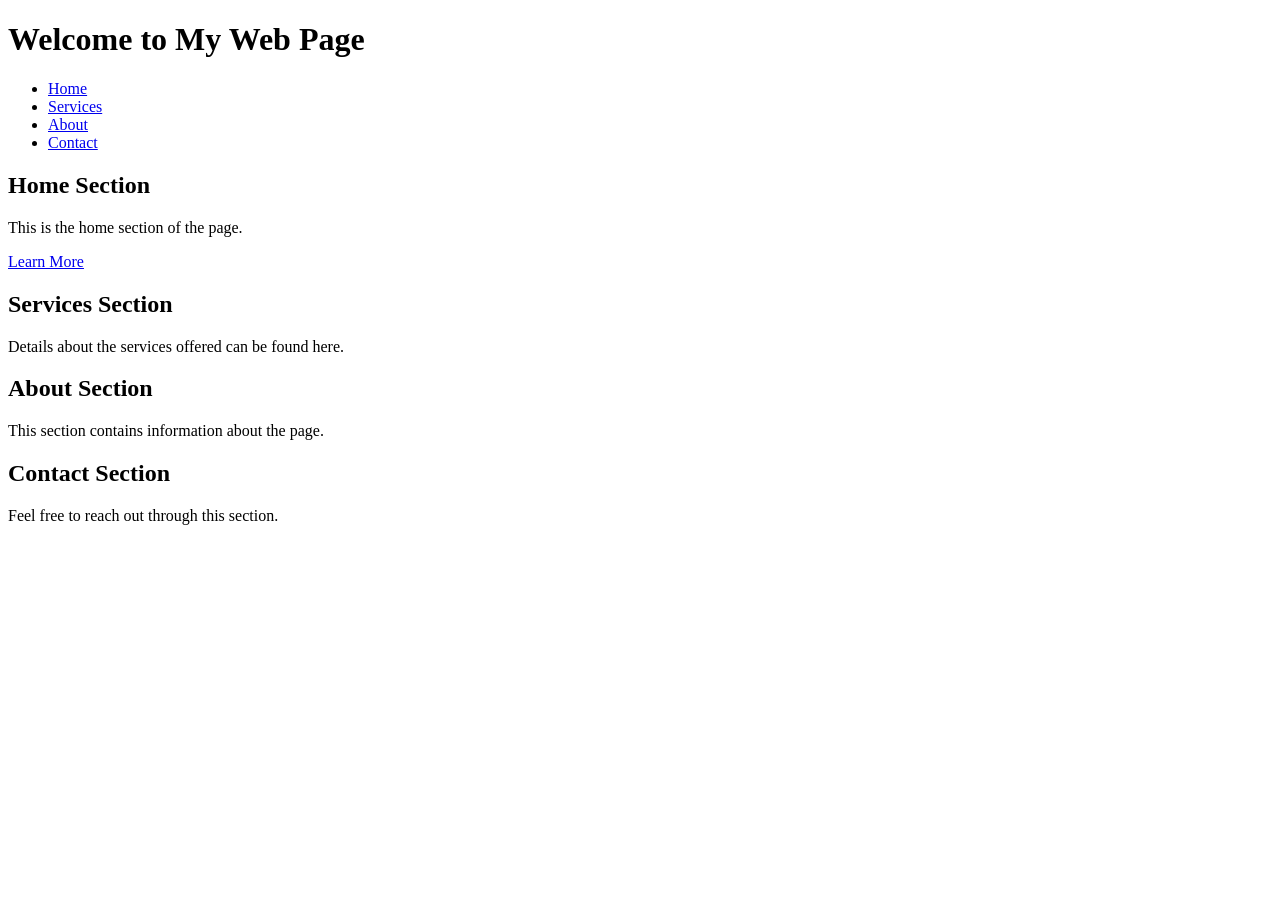
==== index.html @ fa32b3a5 "somethings brewing" ====
<!DOCTYPE html>
<html lang="en">
    <head>  
        <meta charset="UTF-8">
        <meta name="viewport" content="width=device-width, initial-scale=1.0">
        <title>My Web Page</title>
        <link rel="stylesheet" href="styles.css">
        <script src="script.js" defer></script>
    </head>
    <body>  
        <header>    
            <h1>Welcome to My Web Page</h1>
            <nav class="main-nav">
                <ul class="nav-list">
                    <li><a href="#home">Home</a></li>
                    <li><a href="#services">Services</a></li>
                    <li><a href="#about">About</a></li>
                    <li><a href="#contact">Contact</a></li>
                </ul>
            </nav>
        </header>
        <main>
            <section id="home">
                <h2>Home Section</h2>
                <p>This is the home section of the page.</p>
                <a href="#about" class="btn">Learn More</a>
            </section>
            <section id="services">
                <h2>Services Section</h2>
                <p>Details about the services offered can be found here.</p>
            <section id="about">
                <h2>About Section</h2>
                <p>This section contains information about the page.</p>
            </section>
            <section id="contact">
                <h2>Contact Section</h2>
                <p>Feel free to reach out through this section.</p>
            </section>
    </body>
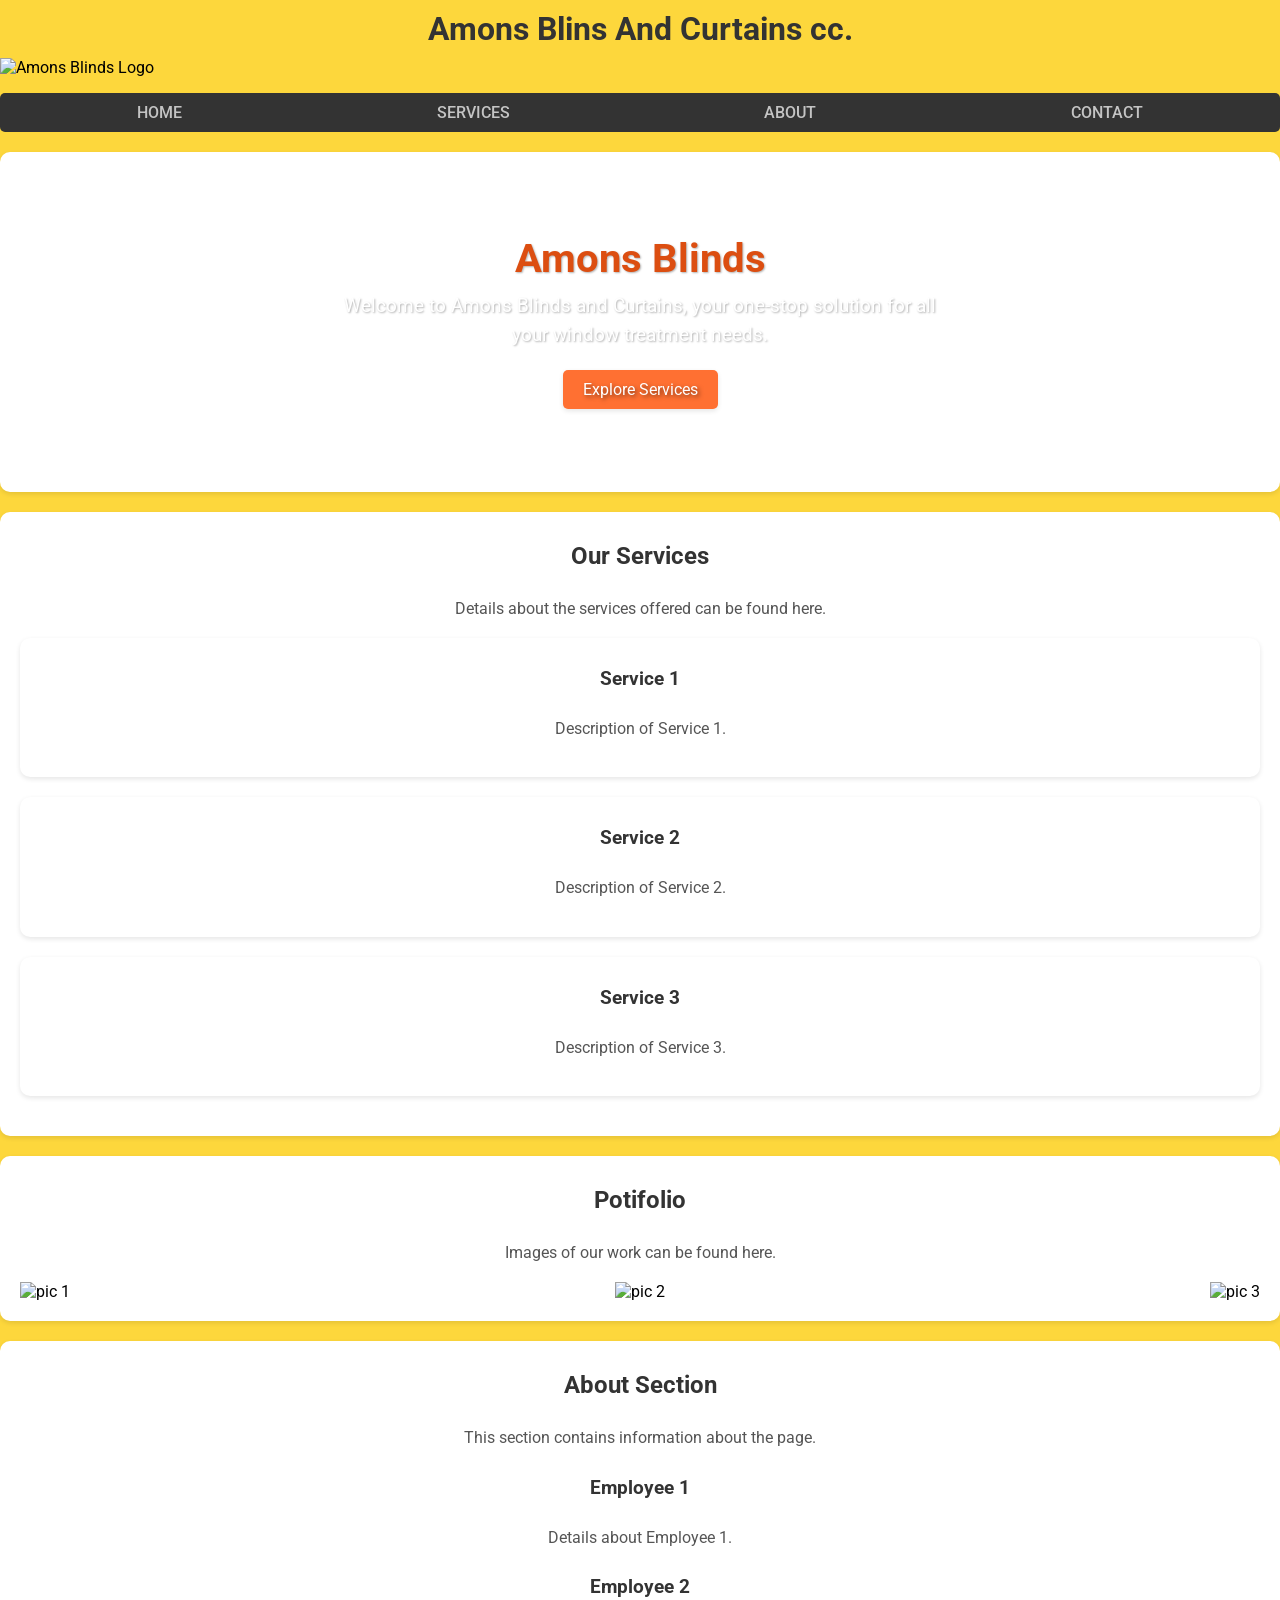
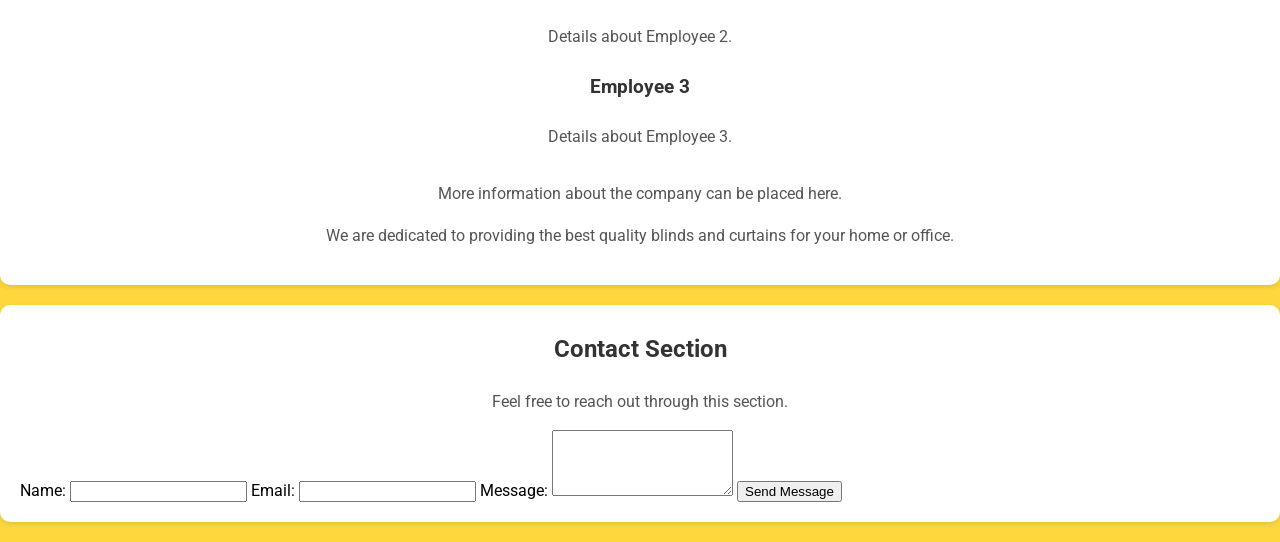
==== commit 664856da: "improv sesh" ====
--- a/index.html
+++ b/index.html
@@ -3,15 +3,19 @@
     <head>  
         <meta charset="UTF-8">
         <meta name="viewport" content="width=device-width, initial-scale=1.0">
-        <title>My Web Page</title>
+        <title>Amons Blinds and Curtains</title>
         <link rel="stylesheet" href="styles.css">
         <script src="script.js" defer></script>
     </head>
     <body>  
         <header>    
-            <h1>Welcome to My Web Page</h1>
+            <h1 class="logo-title">Amons Blins And Curtains cc.</h1>
+            <div class="logo">
+                <img src="logo.png" alt="Amons Blinds Logo" class="logo-image">
+            </div>
+
             <nav class="main-nav">
-                <ul class="nav-list">
+                <ul class="navbar">
                     <li><a href="#home">Home</a></li>
                     <li><a href="#services">Services</a></li>
                     <li><a href="#about">About</a></li>
@@ -21,19 +25,78 @@
         </header>
         <main>
             <section id="home">
-                <h2>Home Section</h2>
-                <p>This is the home section of the page.</p>
-                <a href="#about" class="btn">Learn More</a>
+                <div class="hero">
+                    <h2>Amons Blinds</h2>
+                    <p>Welcome to Amons Blinds and Curtains, your one-stop solution for all your window treatment needs.</p>
+                    <a href="#services" class="button">Explore Services</a>
+
+                </div>
             </section>
             <section id="services">
-                <h2>Services Section</h2>
+                <h2 class="title">Our Services</h2>
+
                 <p>Details about the services offered can be found here.</p>
+                <div class="service cards">
+                    <div class="card">
+                        <h3>Service 1</h3>
+                        <p>Description of Service 1.</p>
+                    </div>
+                    <div class="card">
+                        <h3>Service 2</h3>
+                        <p>Description of Service 2.</p>
+                    </div>
+                    <div class="card">
+                        <h3>Service 3</h3>
+                        <p>Description of Service 3.</p>
+                    </div>
+                </div>
+            </section>
+            <section id="gallery">
+                <h2>Potifolio</h2>
+                <p>Images of our work can be found here.</p>
+                <div class="gallery">
+                    <img src="image1.jpg" alt="pic 1">
+                    <img src="image2.jpg" alt="pic 2">
+                    <img src="image3.jpg" alt="pic 3">
+                </div>
+            </section>
             <section id="about">
                 <h2>About Section</h2>
                 <p>This section contains information about the page.</p>
+                <div class="employees">
+                    <div class="employee">
+                        <h3>Employee 1</h3>
+                        <p>Details about Employee 1.</p>
+                    </div>
+                    <div class="employee">
+                        <h3>Employee 2</h3>
+                        <p>Details about Employee 2.</p>
+                    </div>
+                    <div class="employee">
+                        <h3>Employee 3</h3>
+                        <p>Details about Employee 3.</p>
+                    </div>         
+                </div>
+                <div class="about-content">
+                    <p>More information about the company can be placed here.</p>
+                    <p>We are dedicated to providing the best quality blinds and curtains for your home or office.</p>
+                </div>
             </section>
             <section id="contact">
                 <h2>Contact Section</h2>
                 <p>Feel free to reach out through this section.</p>
+                <form class="contact-form">
+                    <label for="name">Name:</label>
+                    <input type="text" id="name" name="name" required>
+
+                    <label for="email">Email:</label>
+                    <input type="email" id="email" name="email" required>
+
+                    <label for="message">Message:</label>
+                    <textarea id="message" name="message" rows="4" required></textarea>
+
+                    <button type="submit">Send Message</button>
+                </form>
+                
             </section>
     </body>
--- a/styles.css
+++ b/styles.css
@@ -0,0 +1,148 @@
+@import url('https://fonts.googleapis.com/css2?family=Roboto:wght@400;700&display=swap');
+
+body {
+    font-family: 'Roboto', sans-serif;
+    margin: 0;
+    padding: 0;
+    background-color: #fdd73c;
+}
+
+p {
+    color: #555;
+    line-height: 1.6;
+    text-align: center;
+}
+h1, h2, h3 {
+    color: #333;
+    margin: 0;
+    padding: 10px 0;
+    text-align: center;
+}
+
+.container {
+    width: 80%;
+    margin: 0 auto;
+    padding: 20px;
+}
+.header {
+    background-color: #f0946c;
+    color: white;
+    padding: 20px 0;
+    text-align: center;
+}
+.navbar {
+    display: flex;
+    justify-content: space-around;
+    background-color: #333;
+    padding: 10px ;
+    border-radius: 5px;
+    list-style: none;
+}
+.navbar li {
+    margin: 0 15px;
+}
+.navbar a {
+    color: rgb(196, 196, 196);
+    text-decoration: none;
+    font-weight: 500;
+    text-transform: uppercase;
+}
+.navbar a:hover {
+    text-shadow: #ffffff 0px 0px 10px;
+    color: #fdd73c;
+}
+home {
+    background-color: #fdd73c;
+    padding: 20px;
+    border-radius: 10px;
+}
+.hero {
+    background-image: url('https://example.com/hero-image.jpg');
+    background-size: cover;
+    height: 300px;
+    display: flex;
+    flex-direction: column;
+    align-items: center;
+    justify-content: center;
+    color: white;
+    text-shadow: 2px 2px 4px rgba(0, 0, 0, 0.5);
+}
+section {
+    display: flex;
+    flex-direction: column;
+    margin: 20px 0;
+    padding: 20px;
+    background-color: #fff;
+    border-radius: 10px;
+    box-shadow: 0 2px 5px rgba(0, 0, 0, 0.1);
+}
+.hero h2 {
+    font-size: 2.5em;
+    color: #dc4e11;
+    text-align: center;
+    margin: 0;
+    padding: 0 20px;
+    text-shadow: 1px 1px 2px rgba(0, 0, 0, 0.3);
+}
+.hero p {
+    font-size: 1.2em;
+    color: #fff;
+    margin-top: 10px;
+    margin-bottom: 20px;
+    text-align: center;
+    width: auto;
+    max-width: 600px;
+    line-height: 1.5;
+    text-shadow: 1px 1px 2px rgba(0, 0, 0, 0.3);
+    padding: 0 20px;
+    
+
+}
+.hero a {
+    text-decoration: none;
+    background-color: #ff7032;
+    color: white;
+    border: none;
+    padding: 10px 20px;
+    border-radius: 5px;
+    cursor: pointer;
+    font-size: 1em;
+    box-shadow: 0 2px 5px rgba(0, 0, 0, 0.1);
+    
+    
+}
+.hero a:hover {
+    background-color: #ffffff;
+    box-shadow: 0 2px 5px rgba(0, 0, 0, 0.2);
+    transition: background-color 0.3s ease;
+}
+
+.services {
+    display: flex;
+    align-items: center;
+    text-align: center;
+    margin-bottom: 20px;
+}
+.service img {
+    width: 50px;
+    height: 50px;
+    margin-right: 20px;
+    border-radius: 50%;
+}
+.service h3 {
+    margin: 0;
+    color: #333;
+}
+.card {
+    background-color: #fff;
+    border-radius: 10px;
+    padding: 20px;
+    box-shadow: 0 2px 5px rgba(0, 0, 0, 0.1);
+    margin-bottom: 20px;
+    text-align: center;
+}
+.gallery {
+    display: flex;
+    flex-wrap: wrap;
+    justify-content: space-between;
+}
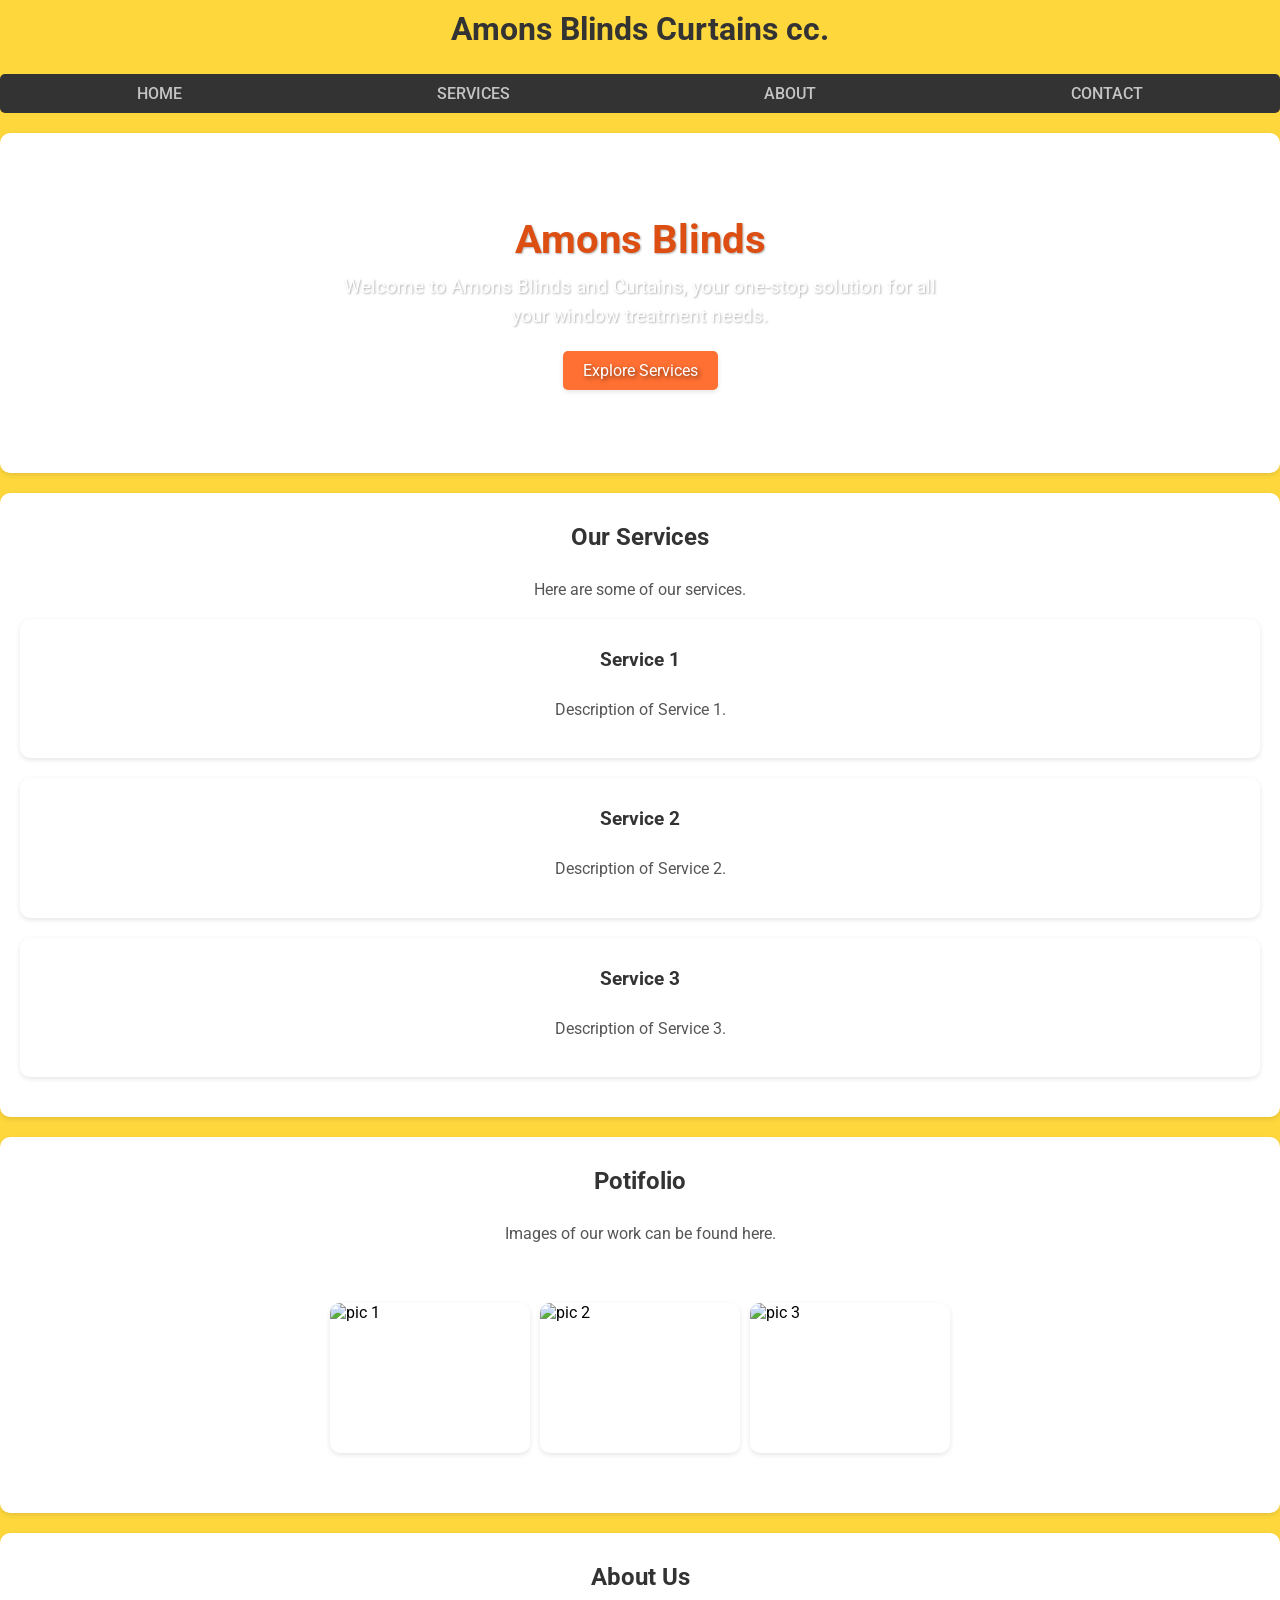
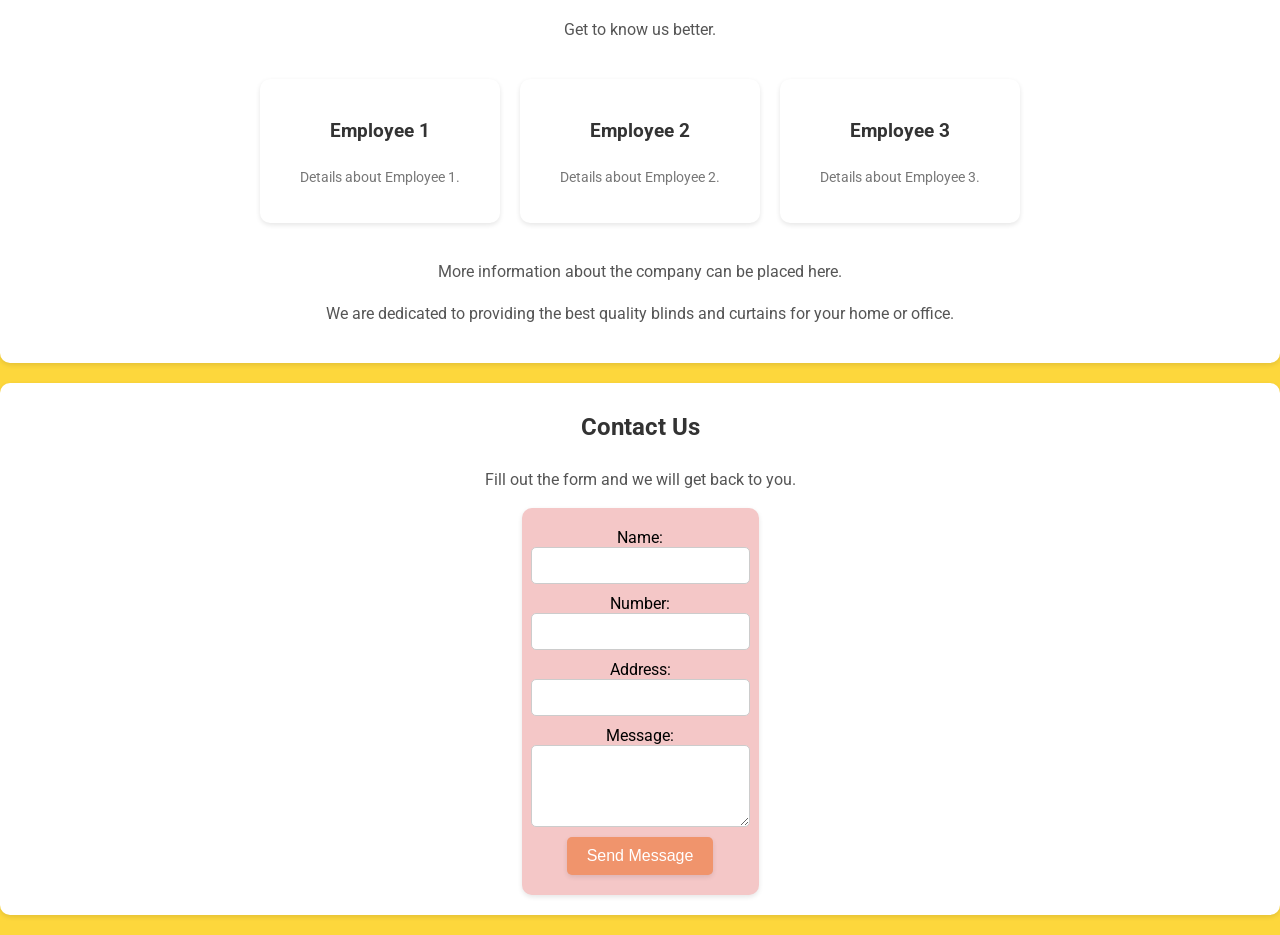
==== commit fb7f0bd7: "FIXED SOME THINGS" ====
--- a/index.html
+++ b/index.html
@@ -9,11 +9,7 @@
     </head>
     <body>  
         <header>    
-            <h1 class="logo-title">Amons Blins And Curtains cc.</h1>
-            <div class="logo">
-                <img src="logo.png" alt="Amons Blinds Logo" class="logo-image">
-            </div>
-
+            <h1 class="logo-title">Amons Blinds <span> Curtains cc.</span></h1>
             <nav class="main-nav">
                 <ul class="navbar">
                     <li><a href="#home">Home</a></li>
@@ -35,7 +31,7 @@
             <section id="services">
                 <h2 class="title">Our Services</h2>
 
-                <p>Details about the services offered can be found here.</p>
+                <p>Here are some of our services.</p>
                 <div class="service cards">
                     <div class="card">
                         <h3>Service 1</h3>
@@ -61,8 +57,8 @@
                 </div>
             </section>
             <section id="about">
-                <h2>About Section</h2>
-                <p>This section contains information about the page.</p>
+                <h2>About Us</h2>
+                <p>Get to know us better.</p>
                 <div class="employees">
                     <div class="employee">
                         <h3>Employee 1</h3>
@@ -83,20 +79,21 @@
                 </div>
             </section>
             <section id="contact">
-                <h2>Contact Section</h2>
-                <p>Feel free to reach out through this section.</p>
+                <h2>Contact Us</h2>
+                <p>Fill out the form and we will get back to you.</p>
                 <form class="contact-form">
                     <label for="name">Name:</label>
                     <input type="text" id="name" name="name" required>
 
-                    <label for="email">Email:</label>
-                    <input type="email" id="email" name="email" required>
-
+                    <label for="number">Number:</label>
+                    <input type="number" id="number" name="number" required>
+                    <label for="adress">Address:</label>
+                    <input type="text" id="adress" name="adress" required>
                     <label for="message">Message:</label>
                     <textarea id="message" name="message" rows="4" required></textarea>
 
                     <button type="submit">Send Message</button>
                 </form>
-                
+
             </section>
     </body>
--- a/styles.css
+++ b/styles.css
@@ -57,7 +57,6 @@
     border-radius: 10px;
 }
 .hero {
-    background-image: url('https://example.com/hero-image.jpg');
     background-size: cover;
     height: 300px;
     display: flex;
@@ -133,7 +132,7 @@
     margin: 0;
     color: #333;
 }
-.card {
+.card  {
     background-color: #fff;
     border-radius: 10px;
     padding: 20px;
@@ -141,8 +140,93 @@
     margin-bottom: 20px;
     text-align: center;
 }
+
 .gallery {
     display: flex;
     flex-wrap: wrap;
-    justify-content: space-between;
-}
+    justify-content: center;
+    gap: 10px;
+    margin: 20px 0;
+    padding: 20px;
+}
+.gallery img {
+    width: 200px;
+    height: 150px;
+    object-fit: cover;
+    border-radius: 10px;
+    box-shadow: 0 2px 5px rgba(0, 0, 0, 0.1);
+}
+.employees {
+    display: flex;
+    flex-wrap: nowrap;
+    justify-content: center;
+    gap: 20px;
+    margin: 20px 0;
+}
+.employee {
+    background-color: #fff;
+    border-radius: 10px;
+    padding: 20px;
+    box-shadow: 0 2px 5px rgba(0, 0, 0, 0.1);
+    text-align: center;
+    width: 200px;
+}
+.employee img {
+    width: 100px;
+    height: 100px;
+    border-radius: 50%;
+    margin-bottom: 10px;
+} 
+.employee h3 {
+    margin: 10px 0 5px;
+    color: #333;
+    font-size: 1.2em;
+
+}
+.employee p {
+    color: #777;
+    font-size: 0.9em;
+    text-align: center;
+}
+.employee p::hover {
+    color: #f0946c;
+    text-rendering: inherit;
+    transition: text-rendering 0.3s ease;
+    text-decoration: underline;
+}
+.contact-form {
+    display: flex;
+    flex-direction: column;
+    align-items: center;
+    max-width: 600px;
+    margin: 0 auto;
+    padding: 20px;
+    background-color: #f4c7c7;
+    border-radius: 10px;
+    box-shadow: 0 2px 5px rgba(0, 0, 0, 0.1);
+
+}
+.contact-form input,
+.contact-form textarea {
+    width: 100%;
+    padding: 10px;
+    margin-bottom: 10px;
+    border: 1px solid #ccc;
+    border-radius: 5px;
+}
+.contact-form button {
+    background-color: #f0946c;
+    color: white;
+    border: none;
+    padding: 10px 20px;
+    border-radius: 5px;
+    cursor: pointer;
+    font-size: 1em;
+    box-shadow: 0 2px 5px rgba(0, 0, 0, 0.1);
+
+}
+.contact-form button:hover{
+    background-color: #ffffff;
+    transition: background-color 0.3s ease;
+    align-self: center;
+}
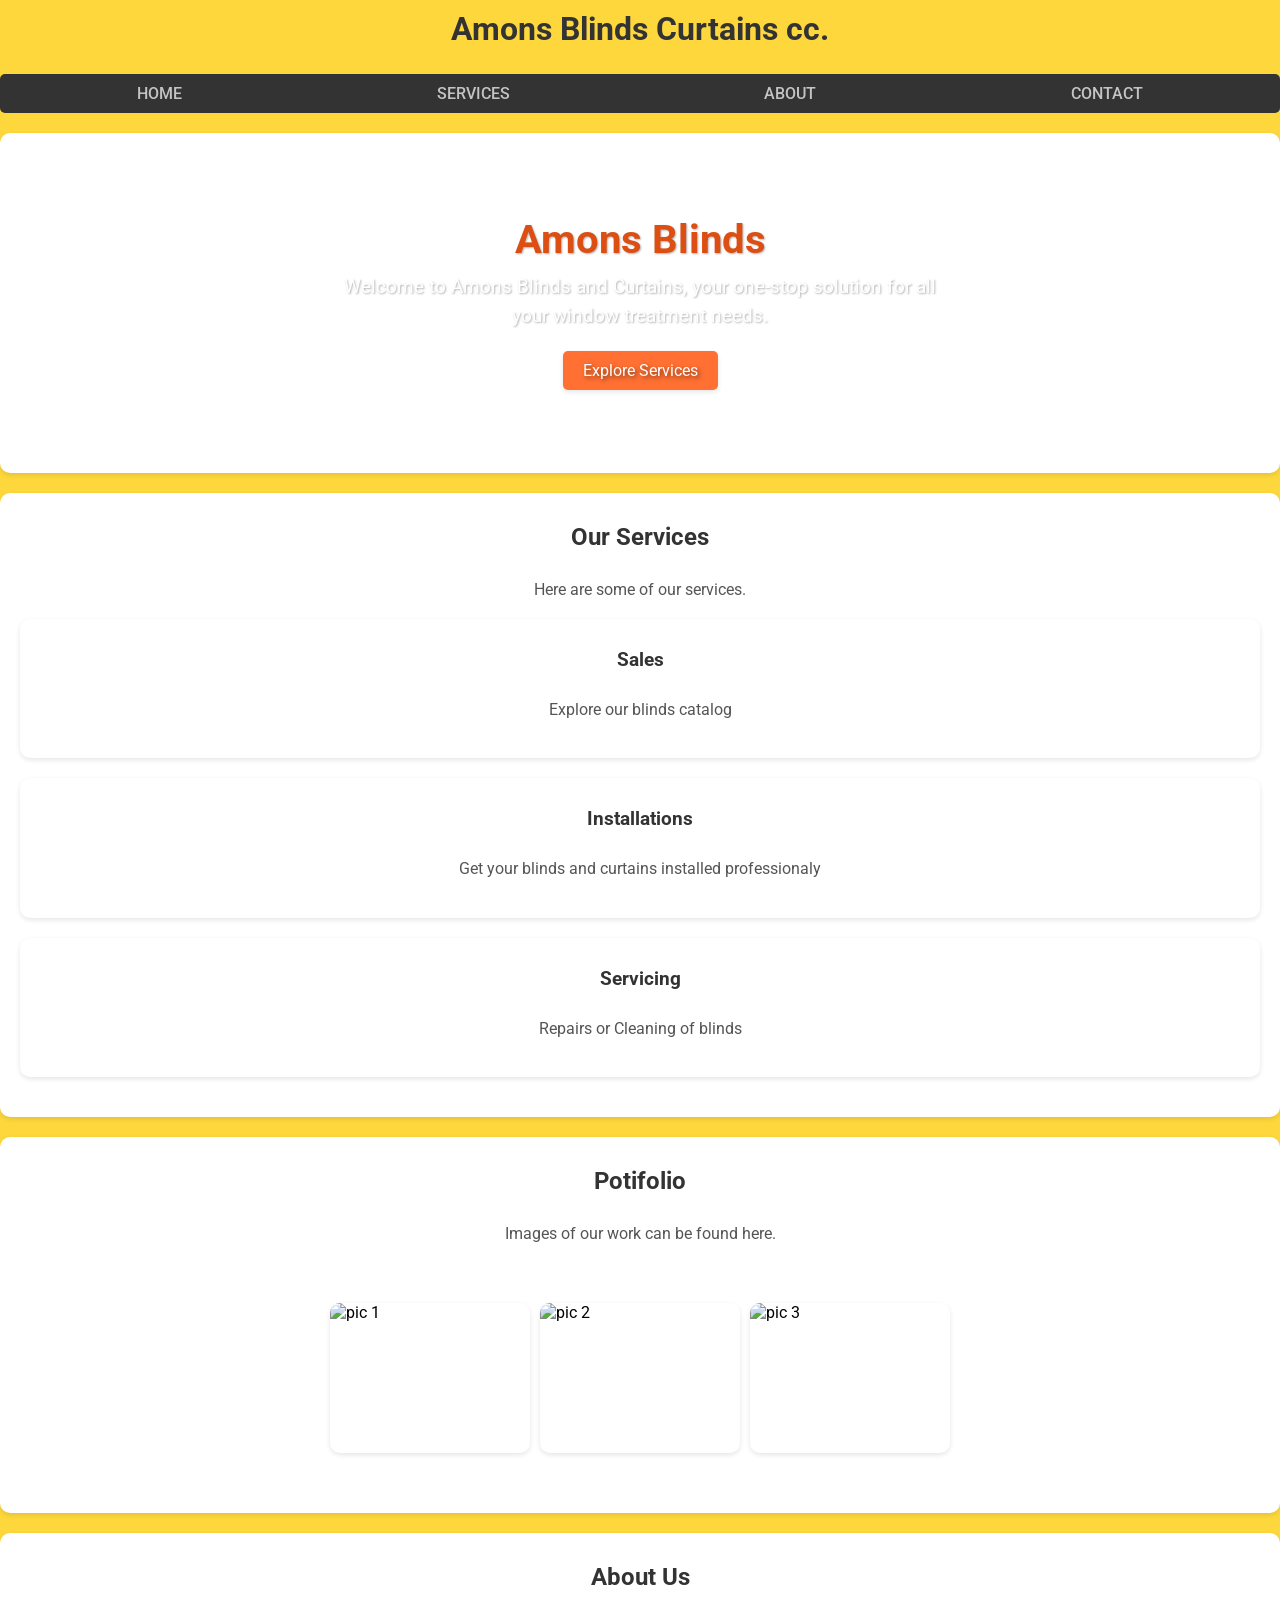
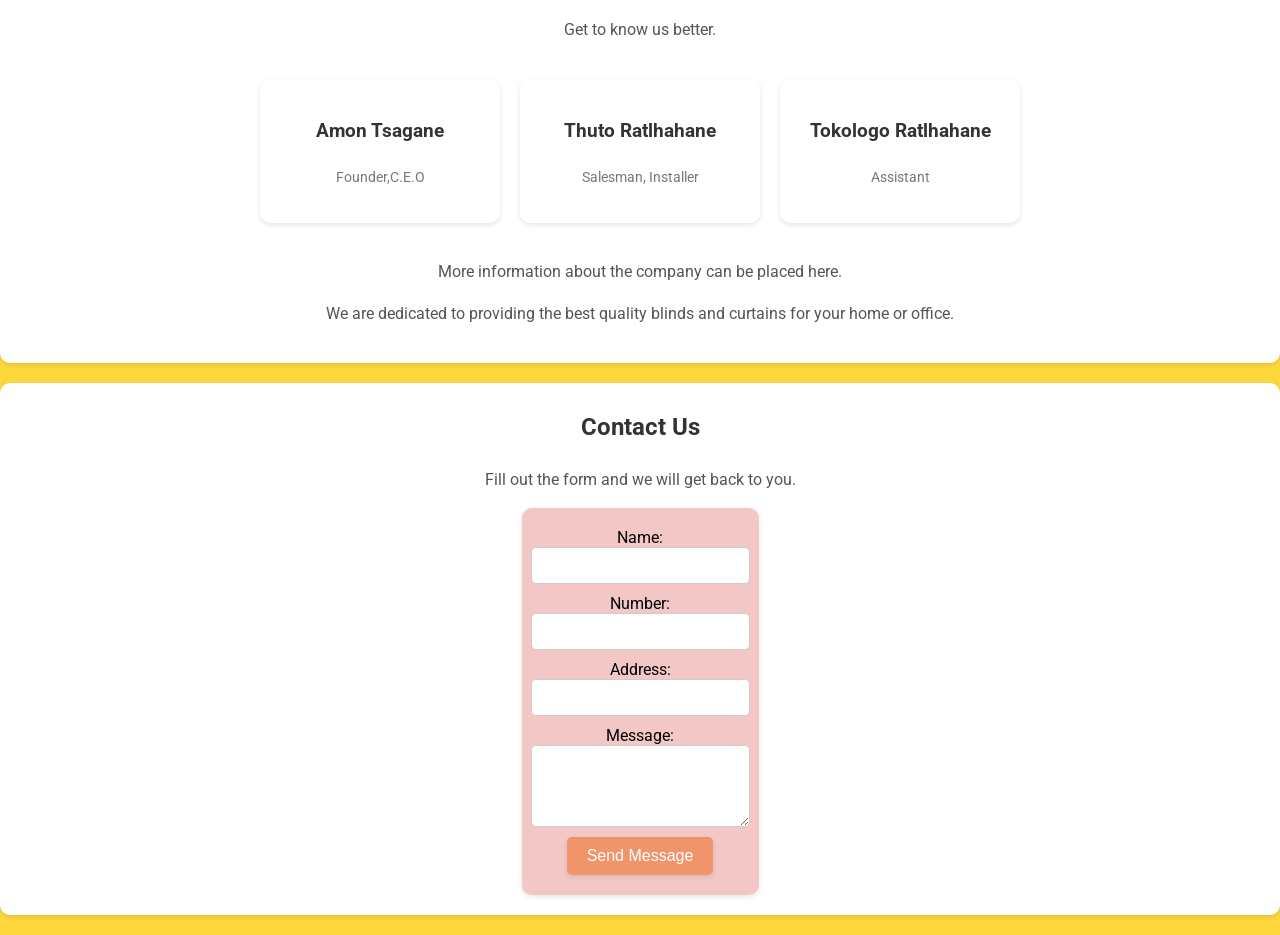
==== commit c260d797: "Update index.html" ====
--- a/index.html
+++ b/index.html
@@ -25,7 +25,6 @@
                     <h2>Amons Blinds</h2>
                     <p>Welcome to Amons Blinds and Curtains, your one-stop solution for all your window treatment needs.</p>
                     <a href="#services" class="button">Explore Services</a>
-
                 </div>
             </section>
             <section id="services">
@@ -34,16 +33,16 @@
                 <p>Here are some of our services.</p>
                 <div class="service cards">
                     <div class="card">
-                        <h3>Service 1</h3>
-                        <p>Description of Service 1.</p>
+                        <h3>Sales</h3>
+                        <p>Explore our blinds catalog</p>
                     </div>
                     <div class="card">
-                        <h3>Service 2</h3>
-                        <p>Description of Service 2.</p>
+                        <h3>Installations</h3>
+                        <p>Get your blinds and curtains installed professionaly</p>
                     </div>
                     <div class="card">
-                        <h3>Service 3</h3>
-                        <p>Description of Service 3.</p>
+                        <h3>Servicing</h3>
+                        <p>Repairs or Cleaning of blinds</p>
                     </div>
                 </div>
             </section>
@@ -61,16 +60,16 @@
                 <p>Get to know us better.</p>
                 <div class="employees">
                     <div class="employee">
-                        <h3>Employee 1</h3>
-                        <p>Details about Employee 1.</p>
+                        <h3>Amon Tsagane</h3>
+                        <p>Founder,C.E.O</p>
                     </div>
                     <div class="employee">
-                        <h3>Employee 2</h3>
-                        <p>Details about Employee 2.</p>
+                        <h3>Thuto Ratlhahane</h3>
+                        <p>Salesman, Installer</p>
                     </div>
                     <div class="employee">
-                        <h3>Employee 3</h3>
-                        <p>Details about Employee 3.</p>
+                        <h3>Tokologo Ratlhahane</h3>
+                        <p>Assistant</p>
                     </div>         
                 </div>
                 <div class="about-content">
@@ -96,4 +95,4 @@
                 </form>
 
             </section>
-    </body>+    </body>
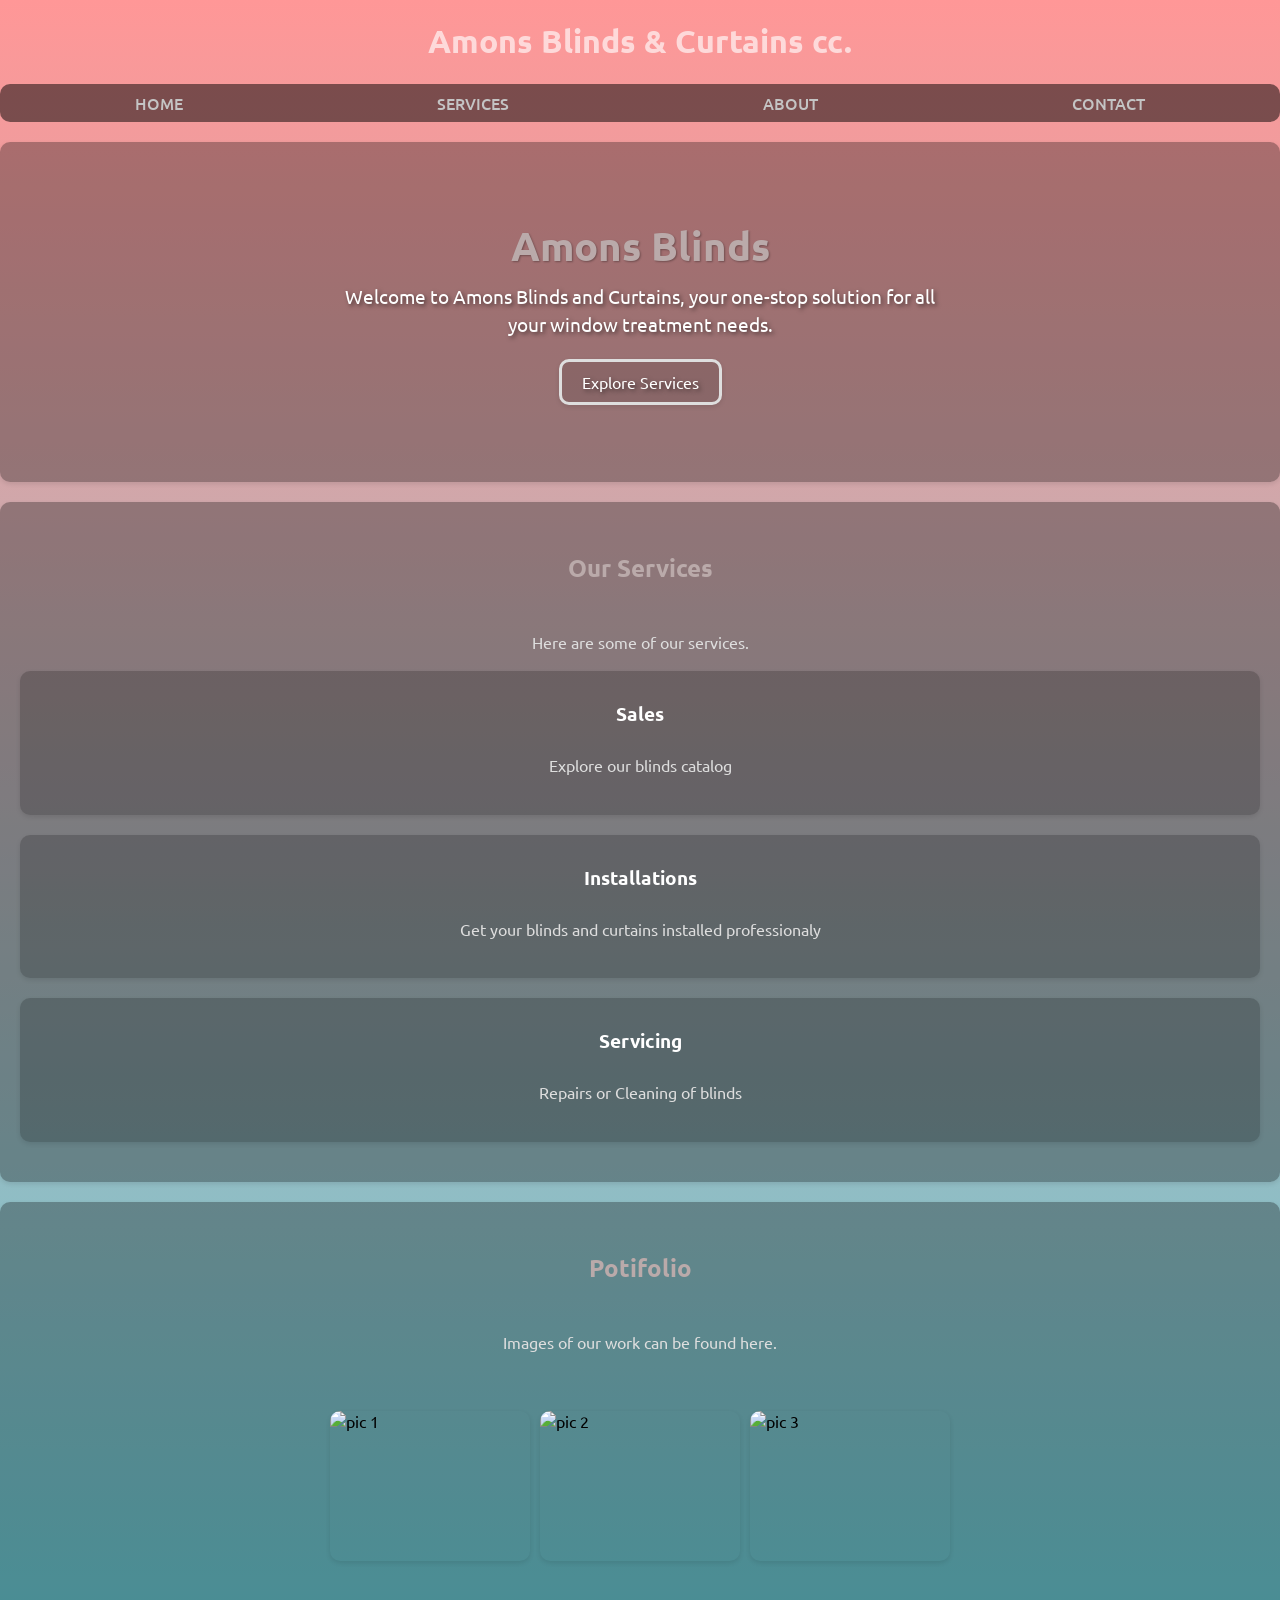
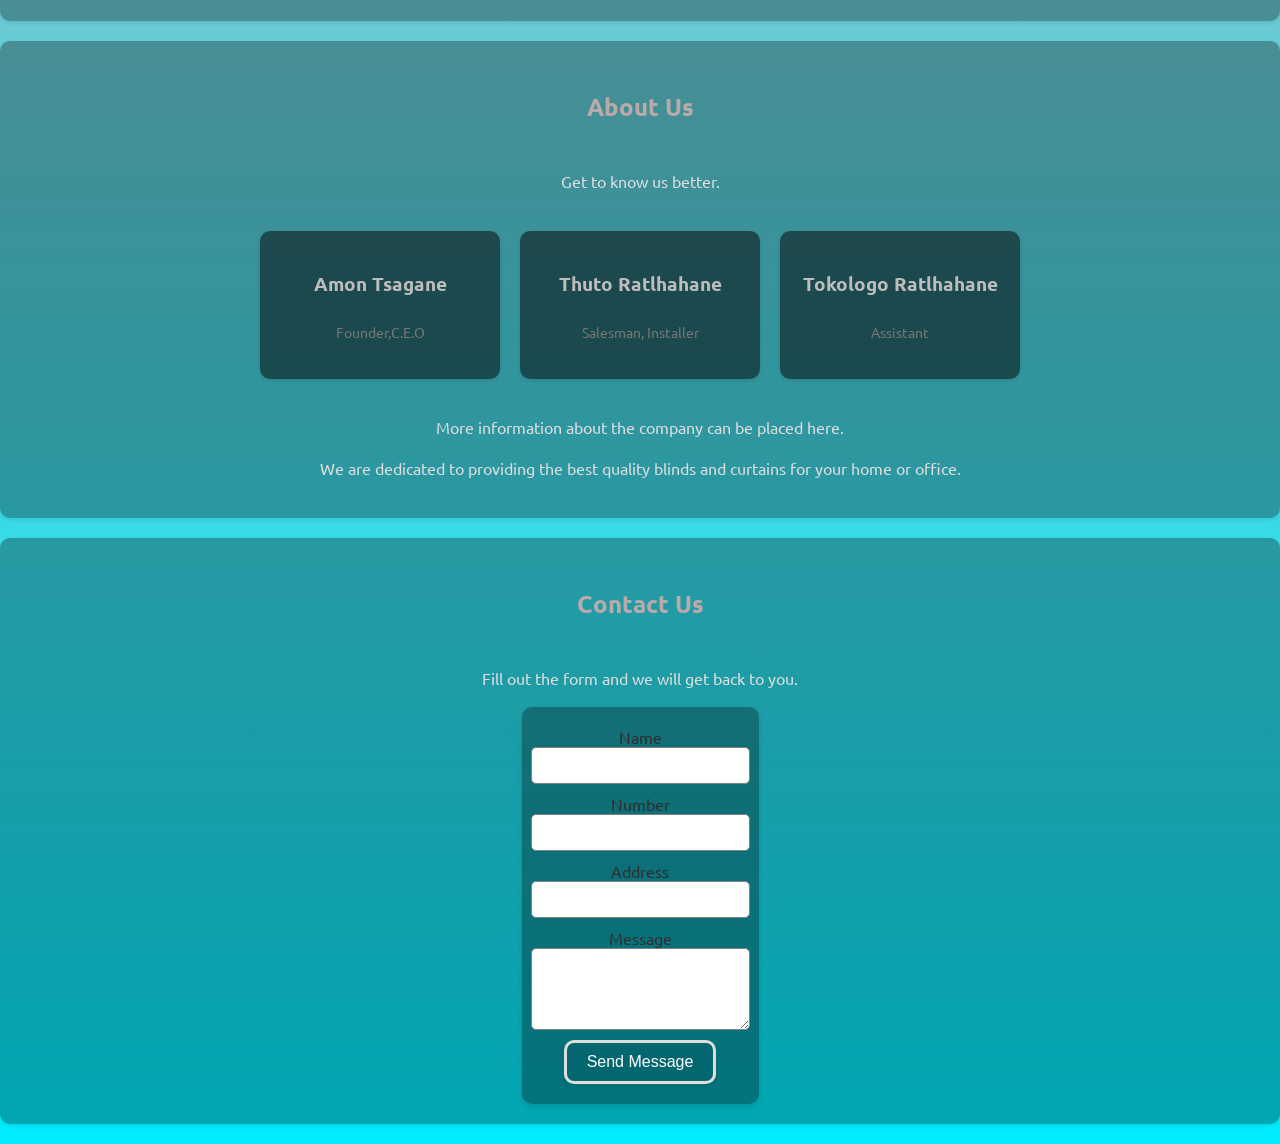
==== commit bc98cf3e: "revised file system lol" ====
--- a/index.html
+++ b/index.html
@@ -4,21 +4,27 @@
         <meta charset="UTF-8">
         <meta name="viewport" content="width=device-width, initial-scale=1.0">
         <title>Amons Blinds and Curtains</title>
-        <link rel="stylesheet" href="styles.css">
-        <script src="script.js" defer></script>
+        <link rel="stylesheet" href="../CSS/styles.css">
+        <script src="../JS/script.js" defer></script>
     </head>
     <body>  
         <header>    
-            <h1 class="logo-title">Amons Blinds <span> Curtains cc.</span></h1>
-            <nav class="main-nav">
-                <ul class="navbar">
-                    <li><a href="#home">Home</a></li>
-                    <li><a href="#services">Services</a></li>
-                    <li><a href="#about">About</a></li>
-                    <li><a href="#contact">Contact</a></li>
-                </ul>
-            </nav>
+            <h1 class="logo-title">Amons Blinds <span>& Curtains cc.</span></h1>
         </header>
+    <nav class="navbar-container">
+        <ul class="navbar">
+            <li><a href="#home">Home</a></li>
+            <li><a href="#services">Services</a></li>
+            <li><a href="#about">About</a></li>
+            <li><a href="#contact">Contact</a></li>
+        </ul>
+        <div class="navbar-toggle">
+            <span class="bar"></span>
+            <span class="bar"></span>
+            <span class="bar"></span>
+        </div>
+    </nav>
+
         <main>
             <section id="home">
                 <div class="hero">
@@ -47,7 +53,7 @@
                 </div>
             </section>
             <section id="gallery">
-                <h2>Potifolio</h2>
+                <h2 class="title">Potifolio</h2>
                 <p>Images of our work can be found here.</p>
                 <div class="gallery">
                     <img src="image1.jpg" alt="pic 1">
@@ -56,7 +62,7 @@
                 </div>
             </section>
             <section id="about">
-                <h2>About Us</h2>
+                <h2 class="title">About Us</h2>
                 <p>Get to know us better.</p>
                 <div class="employees">
                     <div class="employee">
@@ -78,17 +84,17 @@
                 </div>
             </section>
             <section id="contact">
-                <h2>Contact Us</h2>
+                <h2 class="title">Contact Us</h2>
                 <p>Fill out the form and we will get back to you.</p>
                 <form class="contact-form">
-                    <label for="name">Name:</label>
+                    <label for="name">Name</label>
                     <input type="text" id="name" name="name" required>
 
-                    <label for="number">Number:</label>
+                    <label for="number">Number</label>
                     <input type="number" id="number" name="number" required>
-                    <label for="adress">Address:</label>
+                    <label for="adress">Address</label>
                     <input type="text" id="adress" name="adress" required>
-                    <label for="message">Message:</label>
+                    <label for="message">Message</label>
                     <textarea id="message" name="message" rows="4" required></textarea>
 
                     <button type="submit">Send Message</button>
--- a/CSS/styles.css
+++ b/CSS/styles.css
@@ -0,0 +1,253 @@
+@import url('https://fonts.googleapis.com/css2?family=Ubuntu:ital,wght@0,300;0,400;0,500;0,700;1,300;1,400;1,500;1,700&display=swap');
+
+body {
+    font-family: 'Ubuntu', sans-serif;
+    margin: 0;
+    padding: 0;
+    background-image: linear-gradient( #ff9797, #00eeff);
+    opacity: 0;
+    animation: fadeIn 1.2s ease-in forwards;
+}
+@keyframes fadeIn {
+    to{
+        opacity: 1;
+    }
+}
+p {
+    color: #dedede;
+    line-height: 1.6;
+    text-align: center;
+}
+h1, h2, h3 {
+    padding: 10px 0;
+    text-align: center;
+}
+
+
+.container {
+    width: 80%;
+    margin: 0 auto;
+    padding: 20px;
+}
+.header {
+    background-color: rgba(89, 89, 89, 0.8);
+    color: white;
+    padding: 20px 0;
+    text-align: center;
+}
+.logo-title{
+    padding-block: 0;
+    color: #ffffffa2;
+}
+
+.navbar {
+    display: flex;
+    justify-content: space-around;
+    background-color: rgba(0, 0, 0, 0.5);
+    padding: 8px ;
+    border-radius: 10px;
+    border-style: solid;
+    border: #fff;
+    list-style: none;
+}
+.navbar li {
+    margin: 0 15px;
+}
+.navbar a {
+    color: rgb(196, 196, 196);
+    text-decoration: none;
+    font-weight: 500;
+    text-transform: uppercase;
+}
+.navbar a:hover {
+    text-shadow: #ffffff 0px 0px 10px;
+    color: #ffffff;
+}
+home {
+    padding: 20px;
+    border-radius: 10px;
+}
+.hero {
+    background-size: cover;
+    height: 300px;
+    display: flex;
+    flex-direction: column;
+    align-items: center;
+    justify-content: center;
+    color: white;
+    text-shadow: 2px 2px 4px rgba(0, 0, 0, 0.5);
+}
+section {
+    display: flex;
+    flex-direction: column;
+    margin: 20px 0;
+    padding: 20px;
+    background-color: rgba(0, 0, 0, 0.3);
+    border-radius: 10px;
+    box-shadow: 0 2px 5px rgba(0, 0, 0, 0.1);
+}
+
+.hero h2 {
+    font-size: 2.5em;
+    color: #baaaaa;
+    margin: 0;
+    padding: 0 20px;
+    text-shadow: 1px 1px 2px rgba(0, 0, 0, 0.3);
+
+}
+.hero p {
+    font-size: 1.2em;
+    color: #fff;
+    margin-top: 10px;
+    margin-bottom: 20px;
+    text-align: center;
+    width: auto;
+    max-width: 600px;
+    line-height: 1.5;
+    text-shadow: 1px 1px 2px rgba(255, 255, 255, );
+    padding: 0 20px;
+    
+
+}
+.hero a {
+    text-decoration: none;
+    background-color: rgba(0, 0, 0, 0.1);
+    color: white;
+    border: solid;
+    border-color: #dedede;
+    padding: 10px 20px;
+    border-radius: 10px;
+    cursor: pointer;
+    font-size: 1em;
+    box-shadow: 0 2px 5px rgba(0, 0, 0, 0.1);
+    
+    
+}
+.hero a:hover {
+    background-color: #adadad;
+    box-shadow: 0 2px 5px rgba(0, 0, 0, 0.2);
+    transition: background-color 0.3s ease;
+    
+}
+
+.services {
+    display: flex;
+    align-items: center;
+    text-align: center;
+    margin-bottom: 20px;
+}
+h2.title {
+    color: #baaaaa;
+}
+.service img {
+    width: 50px;
+    height: 50px;
+    margin-right: 20px;
+    border-radius: 50%;
+}
+.service h3 {
+    margin: 0;
+    color: #ffffff;
+
+}
+.card  {
+    background-color: rgba(0, 0, 0, 0.2);
+    border-radius: 10px;
+    padding: 20px;
+    box-shadow: 0 2px 5px rgba(0, 0, 0, 0.1);
+    margin-bottom: 20px;
+    text-align: center;
+}
+
+.gallery {
+    display: flex;
+    flex-wrap: wrap;
+    justify-content: center;
+    gap: 10px;
+    margin: 20px 0;
+    padding: 20px;
+}
+.gallery img {
+    width: 200px;
+    height: 150px;
+    object-fit: cover;
+    border-radius: 10px;
+    box-shadow: 0 2px 5px rgba(0, 0, 0, 0.1);
+}
+.employees {
+    display: flex;
+    flex-wrap: nowrap;
+    justify-content: center;
+    gap: 20px;
+    margin: 20px 0;
+}
+.employee {
+    background-color: rgba(0, 0, 0, 0.5);
+    border-radius: 10px;
+    padding: 20px;
+    box-shadow: 0 2px 5px rgba(0, 0, 0, 0.1);
+    text-align: center;
+    width: 200px;
+}
+.employee img {
+    width: 100px;
+    height: 100px;
+    border-radius: 50%;
+    margin-bottom: 10px;
+} 
+.employee h3 {
+    margin: 10px 0 5px;
+    color: #bdbdbd;
+    font-size: 1.2em;
+
+}
+.employee p {
+    color: #777;
+    font-size: 0.9em;
+    text-align: center;
+}
+.employee p::hover {
+    color: #f0946c;
+    text-rendering: inherit;
+    transition: text-rendering 0.3s ease;
+    text-decoration: underline;
+}
+.contact-form {
+    display: flex;
+    flex-direction: column;
+    align-items: center;
+    max-width: 800px;
+    margin: 0 auto;
+    padding: 20px;
+    background-color: rgba(0, 0, 0, 0.3);
+    border-radius: 10px;
+    box-shadow: 0 2px 5px rgba(0, 0, 0, 0.1);
+
+}
+.contact-form input,
+.contact-form textarea {
+    width: 100%;
+    padding:10px;
+    margin-bottom: 10px;
+    border: 1px solid #818181;
+    border-radius: 5px;
+}
+.contact-form button {
+    background-color: rgba(0, 0, 0, 0.1);
+    color: white;
+    border: solid;
+    border-color: #dedede;
+    padding: 10px 20px;
+    border-radius: 10px;
+    cursor: pointer;
+    font-size: 1em;
+    box-shadow: 0 2px 5px rgba(0, 0, 0, 0.1);
+}
+.contact-form button:hover{
+    background-color: #adadad;
+    box-shadow: 0 2px 5px rgba(0, 0, 0, 0.2);
+    transition: background-color 0.3s ease;
+}
+label{
+    color: #2e2e2e;
+}
